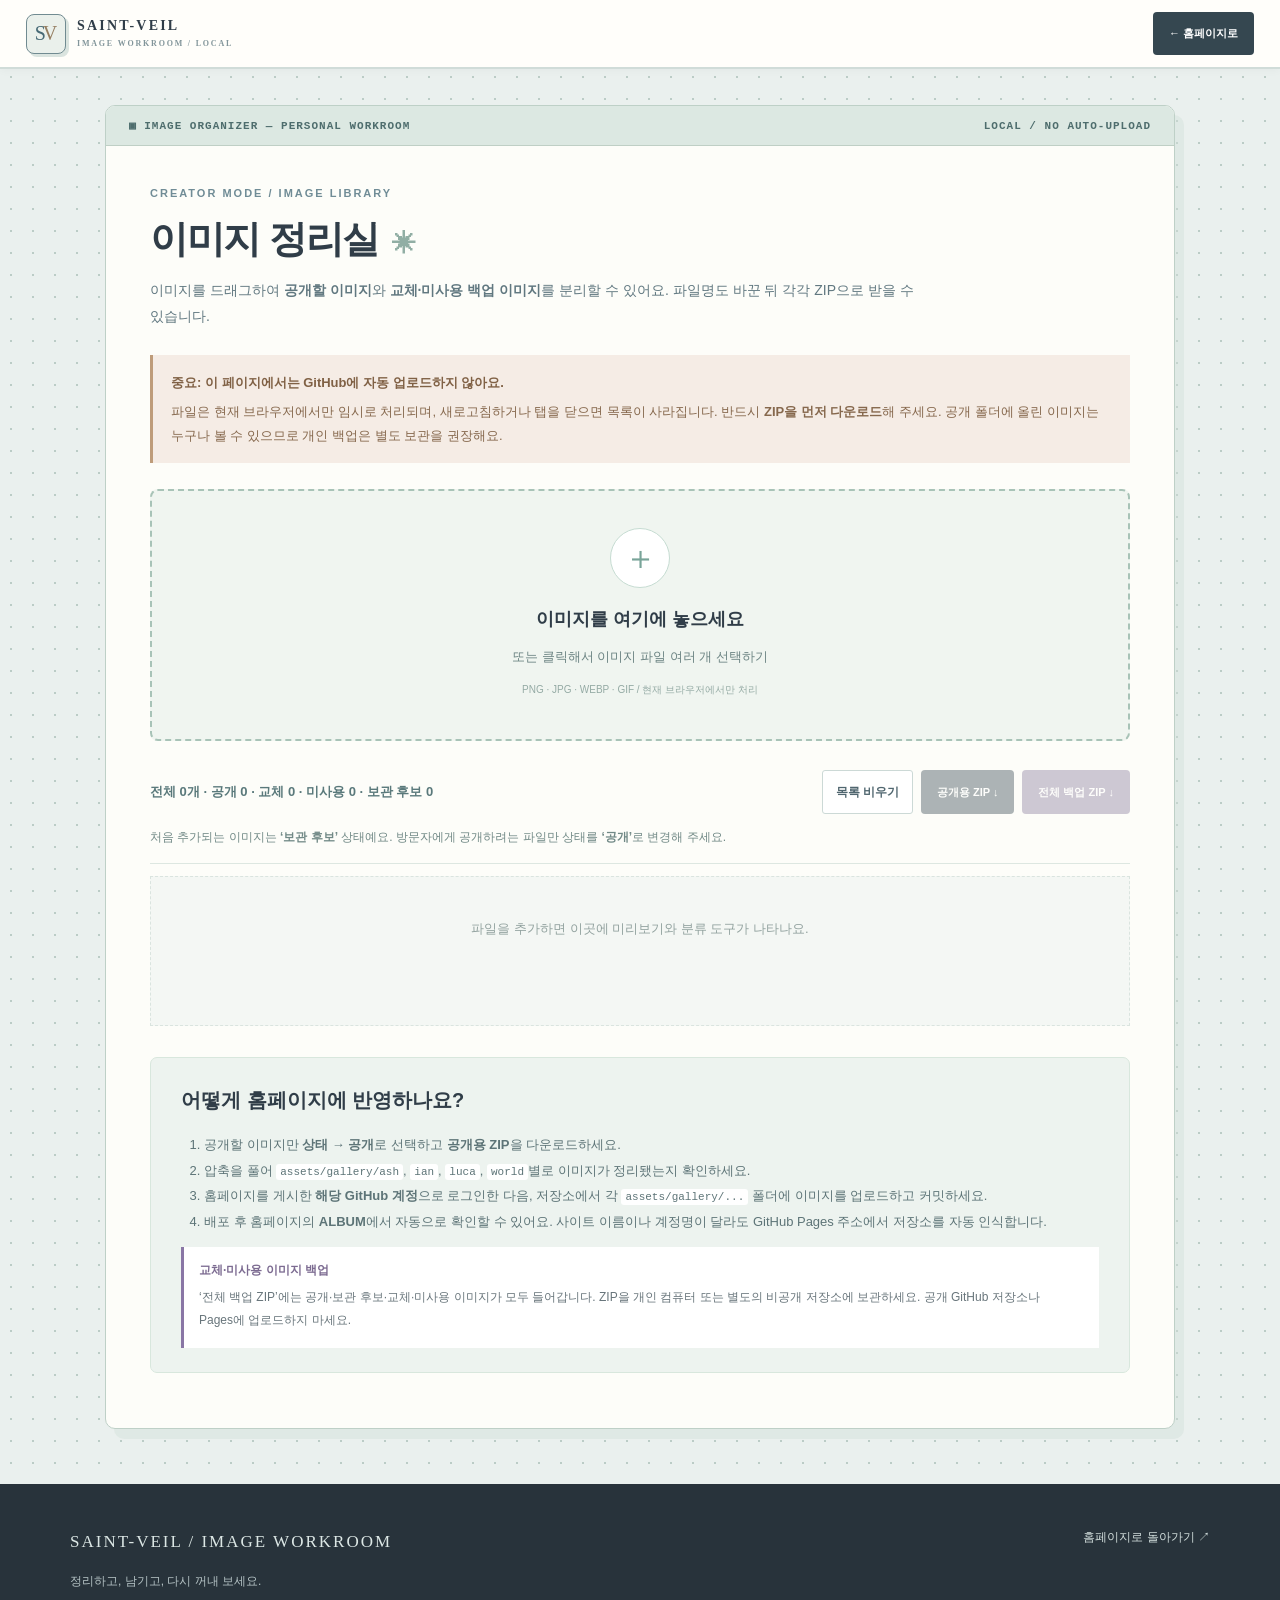
==== studio.html @ 37922ee9 "Add files via upload" ====
<!doctype html>
<html lang="ko"><head><meta charset="UTF-8"><meta name="viewport" content="width=device-width,initial-scale=1"><meta name="theme-color" content="#e9edeb"><title>이미지 정리실 | SAINT-VEIL</title><link rel="icon" href="assets/favicon.svg" type="image/svg+xml"><link rel="stylesheet" href="styles.css"><link rel="stylesheet" href="theme-v2.css"><link rel="stylesheet" href="studio.css"><script src="studio.js" defer></script></head>
<body><header class="site-header"><div class="nav-inner"><a class="brand" href="index.html#album"><span class="brand-mark">S<span>V</span></span><span class="brand-copy">SAINT-VEIL <small>IMAGE WORKROOM / LOCAL</small></span></a><a class="button button-dark studio-back" href="index.html#album">← 홈페이지로</a></div></header>
<main class="studio-shell"><div class="studio-titlebar"><span>▣ IMAGE ORGANIZER — PERSONAL WORKROOM</span><span>LOCAL / NO AUTO-UPLOAD</span></div>
<div class="studio-content"><p class="eyebrow">CREATOR MODE / IMAGE LIBRARY</p><h1>이미지 정리실<span>✳</span></h1><p class="studio-lead">이미지를 드래그하여 <b>공개할 이미지</b>와 <b>교체·미사용 백업 이미지</b>를 분리할 수 있어요. 파일명도 바꾼 뒤 각각 ZIP으로 받을 수 있습니다.</p>
<div class="studio-warning"><strong>중요: 이 페이지에서는 GitHub에 자동 업로드하지 않아요.</strong><p>파일은 현재 브라우저에서만 임시로 처리되며, 새로고침하거나 탭을 닫으면 목록이 사라집니다. 반드시 <b>ZIP을 먼저 다운로드</b>해 주세요. 공개 폴더에 올린 이미지는 누구나 볼 수 있으므로 개인 백업은 별도 보관을 권장해요.</p></div>
<div class="studio-drop" id="studio-drop" tabindex="0" role="button" aria-label="이미지 파일 추가"><span class="drop-symbol">＋</span><strong>이미지를 여기에 놓으세요</strong><p>또는 클릭해서 이미지 파일 여러 개 선택하기</p><small>PNG · JPG · WEBP · GIF / 현재 브라우저에서만 처리</small><input type="file" id="image-input" accept="image/png,image/jpeg,image/webp,image/gif" multiple hidden></div>
<div class="studio-toolbar"><div class="studio-count" id="studio-count">선택한 이미지 0개</div><div class="studio-actions"><button class="mini-btn" id="clear-images" type="button">목록 비우기</button><button class="button button-dark" id="export-public" type="button" disabled>공개용 ZIP ↓</button><button class="button button-backup" id="export-backup" type="button" disabled>전체 백업 ZIP ↓</button></div></div>
<p class="studio-hint">처음 추가되는 이미지는 <b>‘보관 후보’</b> 상태예요. 방문자에게 공개하려는 파일만 상태를 <b>‘공개’</b>로 변경해 주세요.</p>
<div class="studio-items" id="studio-items"><div class="studio-empty">파일을 추가하면 이곳에 미리보기와 분류 도구가 나타나요.</div></div>
<div class="publish-guide"><h2>어떻게 홈페이지에 반영하나요?</h2><ol><li>공개할 이미지만 <b>상태 → 공개</b>로 선택하고 <b>공개용 ZIP</b>을 다운로드하세요.</li><li>압축을 풀어 <code>assets/gallery/ash</code>, <code>ian</code>, <code>luca</code>, <code>world</code>별로 이미지가 정리됐는지 확인하세요.</li><li>홈페이지를 게시한 <b>해당 GitHub 계정</b>으로 로그인한 다음, 저장소에서 각 <code>assets/gallery/...</code> 폴더에 이미지를 업로드하고 커밋하세요.</li><li>배포 후 홈페이지의 <b>ALBUM</b>에서 자동으로 확인할 수 있어요. 사이트 이름이나 계정명이 달라도 GitHub Pages 주소에서 저장소를 자동 인식합니다.</li></ol><div class="publish-private"><b>교체·미사용 이미지 백업</b><p>‘전체 백업 ZIP’에는 공개·보관 후보·교체·미사용 이미지가 모두 들어갑니다. ZIP을 개인 컴퓨터 또는 별도의 비공개 저장소에 보관하세요. 공개 GitHub 저장소나 Pages에 업로드하지 마세요.</p></div></div>
</div></main>
<footer class="footer"><div class="page-width footer-inner"><div><span class="footer-brand">SAINT-VEIL / IMAGE WORKROOM</span><p>정리하고, 남기고, 다시 꺼내 보세요.</p></div><div class="footer-links"><a href="index.html#album">홈페이지로 돌아가기 ↗</a></div></div></footer><div id="studio-toast" role="status" aria-live="polite" class="toast"></div>
</body></html>
---- styles.css ----
@charset "UTF-8";
:root{--bg:#f5f6f3;--paper:#fff;--ink:#2f3c44;--muted:#657882;--line:#dce2df;--teal:#648e91;--gold:#947d60;--violet:#8976a5;--dark:#2b343d;--soft:#e9efec;--shadow:0 16px 44px rgba(37,53,58,.07)}
*{box-sizing:border-box}html{scroll-behavior:smooth;scroll-padding-top:96px}body{margin:0;background:var(--bg);color:var(--ink);font-family:Pretendard,"Noto Sans KR",-apple-system,BlinkMacSystemFont,"Segoe UI",sans-serif;font-size:15px;line-height:1.86;word-break:keep-all}button,input{font:inherit}button{cursor:pointer}a{color:inherit;text-decoration:none}a:hover{text-decoration:none}img{max-width:100%;height:auto}.page-width{width:min(1140px,calc(100% - 52px));margin-inline:auto}.sr-only{position:absolute!important;width:1px!important;height:1px!important;overflow:hidden;clip:rect(0,0,0,0);white-space:nowrap}.skip-link{position:absolute;top:-100px;left:16px;background:white;padding:8px;z-index:50}.skip-link:focus{top:12px}
.site-header{position:sticky;top:0;z-index:30;backdrop-filter:blur(18px);background:rgba(245,246,243,.95);border-bottom:1px solid rgba(82,109,117,.12)}.nav-inner{max-width:1210px;padding:0 26px;margin:auto;min-height:75px;display:flex;align-items:center;justify-content:space-between;gap:22px}.brand{display:flex;align-items:center;gap:11px;flex-shrink:0}.brand-mark{display:flex;align-items:center;justify-content:center;width:40px;height:40px;border:1px solid #718b91;color:#466975;font-family:Georgia,serif;font-size:20px;letter-spacing:-3px;padding-right:3px}.brand-mark span{color:var(--gold)}.brand-copy{font-family:Georgia,serif;letter-spacing:2.2px;font-size:14px;font-weight:700;line-height:1.2}.brand-copy small{display:block;color:#82959a;letter-spacing:1.8px;font-size:8px;font-family:inherit;margin-top:4px}.site-nav{display:flex;align-items:center;gap:24px}.site-nav a{font-size:12px;color:#51626b;white-space:nowrap;font-weight:600;transition:color .2s}.site-nav a:hover{color:#1e474f}.menu-toggle{display:none;border:none;background:none;padding:10px}.menu-toggle span{display:block;width:22px;height:2px;background:#3c545e;margin:4px 0}
.hero{position:relative;min-height:570px;overflow:hidden;background:#29343b;color:#fff;display:flex;align-items:flex-end}.hero-image{position:absolute;inset:0;width:100%;height:100%;object-fit:cover;object-position:center 44%;opacity:.84}.hero-shade{position:absolute;inset:0;background:linear-gradient(90deg,rgba(27,34,41,.91) 0%,rgba(27,34,41,.76) 29%,rgba(27,34,41,.17) 77%,rgba(27,34,41,.27) 100%),linear-gradient(0deg,rgba(21,28,32,.53),transparent 50%)}.hero-content{position:relative;padding-top:105px;padding-bottom:95px;z-index:1}.eyebrow{font-size:11px;font-weight:750;color:#708c96;letter-spacing:2px;margin:0 0 14px}.hero-eyebrow{color:#c2d2d1}.hero h1{font-size:clamp(35px,5.3vw,61px);line-height:1.26;letter-spacing:-2.7px;font-weight:700;margin:0}.hero h1 span{font-size:.65em;margin-left:5px;font-weight:400}.hero-en{margin:11px 0 25px;letter-spacing:4px;font-family:Georgia,serif;font-size:13px;color:#d9cbb6}.hero-deck{font-size:17px;line-height:2;color:#e9eeee;max-width:400px}.hero-actions{display:flex;gap:10px;margin-top:29px;flex-wrap:wrap}.button{display:inline-flex;align-items:center;justify-content:center;gap:18px;padding:12px 20px;border-radius:4px;font-weight:650;font-size:12px;border:1px solid transparent;transition:transform .2s,background .2s;white-space:nowrap}.button:hover{transform:translateY(-2px)}.button-light{background:#f5f6f3;color:#344951}.button-outline{background:rgba(255,255,255,.06);border-color:rgba(255,255,255,.55);color:#fff}.button-dark{background:#354750;color:#fff}.hero-index{position:absolute;right:24px;bottom:19px;z-index:1;font-size:10px;letter-spacing:2px;color:#cbd8db}
.section{padding-top:105px;padding-bottom:110px}.section-soft{background:#edf1ef}.section-heading{display:flex;justify-content:space-between;gap:30px;align-items:end;margin-bottom:35px}.section-heading h2{font-size:clamp(26px,3vw,38px);letter-spacing:-1.3px;line-height:1.35;margin:0;font-weight:700}.section-heading p{font-size:13px;color:#718088;max-width:450px;margin:0;line-height:1.85}.fact-grid{display:grid;grid-template-columns:repeat(3,1fr);gap:15px}.fact-card{background:var(--paper);border:1px solid #e2e6e2;padding:27px 25px 24px;min-height:194px;box-shadow:0 4px 18px rgba(0,0,0,.025)}.fact-no{display:block;font-size:11px;letter-spacing:1px;color:var(--teal);margin-bottom:15px;font-family:Georgia,serif}.fact-card strong{font-size:18px;display:block}.fact-card p{font-size:13px;color:var(--muted);line-height:1.85;margin:9px 0 0}.lead-panel{background:#e6ebea;border-left:3px solid #6d939a;padding:30px 34px;display:flex;gap:30px;align-items:center;justify-content:space-between;margin-top:19px}.lead-panel h3{font-size:20px;margin:0 0 7px}.lead-panel p{margin:0;color:#63737a;max-width:630px;font-size:13px}.lead-panel .button{flex-shrink:0}
.guide-tools{display:flex;gap:8px;align-items:center;margin-bottom:17px}.guide-search{position:relative;flex:1}.guide-search span{position:absolute;left:15px;top:50%;transform:translateY(-54%);font-size:24px;color:#8aa0a4}.guide-search input{width:100%;background:white;border:1px solid #d2dbd8;padding:12px 15px 12px 41px;border-radius:3px;outline:none;font-size:13px;color:var(--ink)}.guide-search input:focus{border-color:#6e9999;box-shadow:0 0 0 3px #7ca5a526}.mini-btn{border:1px solid #ccd9d6;background:white;border-radius:3px;color:#50666f;padding:10px 13px;font-size:12px;font-weight:650;white-space:nowrap}.mini-btn:hover{background:#e9efec}.fold{background:white;border:1px solid #dde5e1;margin:10px 0;box-shadow:0 3px 10px #243a3b05;transition:border-color .2s}.fold[open]{border-color:#b7cfc9}.fold summary{list-style:none;cursor:pointer;display:flex;align-items:center;justify-content:space-between;padding:18px 23px;gap:16px;user-select:none}.fold summary::-webkit-details-marker,.character-more summary::-webkit-details-marker{display:none}.fold summary:hover{background:#f8faf8}.fold-title small{display:block;font-size:10px;letter-spacing:1.2px;color:var(--teal);font-weight:700;margin-bottom:3px}.fold-title strong{display:block;font-size:16px;font-weight:650;line-height:1.5}.fold-caret{width:13px;height:13px;border-right:1.5px solid #6e9294;border-bottom:1.5px solid #6e9294;transform:rotate(45deg) translateY(-3px);flex-shrink:0;margin-right:8px;transition:transform .2s}.fold[open] .fold-caret{transform:rotate(225deg) translateY(-3px)}.fold-content{padding:0 24px 23px;color:#53646b;font-size:13px;line-height:2;border-top:1px solid #edf0ed;padding-top:17px;overflow-wrap:anywhere}.fold-content b{color:#364e56}.fold-content div{max-width:100%}.fold-content [style*="background:#E9EEEE"]{border-radius:2px}.empty-state{text-align:center;padding:30px 10px;color:#677880;font-size:13px}
.character-list{display:grid;gap:20px}.character-card{--accent:var(--gold);display:grid;grid-template-columns:240px 1fr;background:white;border:1px solid #e1e4df;overflow:hidden;min-height:255px;box-shadow:var(--shadow)}.character-ian{--accent:var(--teal)}.character-luca{--accent:var(--violet)}.character-visual{position:relative;background:#d6d9d8;overflow:hidden}.character-visual:after{content:"";position:absolute;inset:0;box-shadow:inset 0 0 0 4px #ffffff15;pointer-events:none}.character-visual img{width:100%;height:100%;object-fit:cover;display:block}.character-copy{padding:25px 33px 25px;min-width:0;border-left:3px solid var(--accent)}.character-copy .eyebrow{color:var(--accent);margin-bottom:4px}.character-copy h3{font-size:27px;letter-spacing:-.7px;margin:0}.character-copy .meta{font-size:12px;color:#82908f;margin:1px 0 14px}.character-copy p{font-size:13px;color:#596b72;margin:0 0 12px}.character-more{font-size:12px;margin:7px 0 10px;color:#57676d}.character-more summary{color:var(--accent);font-weight:700;cursor:pointer;list-style:none}.character-more summary::after{content:'  +';font-weight:400}.character-more[open] summary::after{content:'  −'}.character-more p{font-size:12px;margin-top:11px}.character-more .character-trait{color:var(--accent);font-weight:700}.text-link{font-size:12px;color:var(--accent);font-weight:700}.character-disclaimer{font-size:12px;color:#7b8686;padding:13px 17px;background:#e8e9e6;margin-top:23px;border-left:3px solid var(--gold)}
.intro-grid{display:grid;grid-template-columns:repeat(3,minmax(0,1fr));gap:16px}.intro-card{--accent:var(--gold);background:#fff;border-top:4px solid var(--accent);padding:24px 24px 22px;display:flex;flex-direction:column;box-shadow:0 6px 26px #253a3c08}.intro-ian{--accent:var(--teal)}.intro-luca{--accent:var(--violet)}.intro-no{font-family:Georgia,serif;font-size:11px;color:var(--accent);letter-spacing:1.8px}.intro-card h3{font-size:20px;margin:11px 0 1px;letter-spacing:-.6px}.intro-who{color:var(--accent)!important;font-weight:700;margin:0!important}.intro-card .intro-time{font-size:11px;color:#93a0a2;margin:5px 0 14px}.intro-card p{font-size:13px;color:#5b6c72}.intro-example{margin-top:auto;border-top:1px solid #e3eae6;padding-top:13px}.intro-example span{font-size:10px;color:#849396}.intro-example p{font-size:12px;color:#526670;margin:3px 0 0}.intro-card .mini-btn{margin-top:12px;align-self:flex-end;border-color:#e1e5e0}.play-grid{display:grid;grid-template-columns:repeat(3,1fr);gap:16px}.play-panel{padding:29px;background:#fff;border:1px solid #e5e8e3}.play-symbol{font-size:26px;color:#86a0a1}.play-panel h3{font-size:19px;margin:8px 0}.play-panel p{font-size:13px;color:#687981;margin:0}.event-drawer{margin-top:21px;background:#35434b;color:#f3f7f5;display:grid;grid-template-columns:1fr 1fr;gap:30px;padding:29px 33px;align-items:center}.event-drawer .eyebrow{color:#c1d2d4}.event-drawer h3{margin:0 0 8px;font-size:20px}.event-drawer p{font-size:12px;color:#c4d0d1;margin:0}.event-display{border-left:1px solid #7d92967a;padding-left:28px}.event-display #random-event{font-size:16px;color:#fff;min-height:59px}.event-display .button{background:#e4efeb;color:#354b54;margin-top:15px}
.profile-layout{display:grid;grid-template-columns:minmax(0,1fr) minmax(0,1fr);gap:18px;align-items:stretch}.profile-advice{background:#fff;padding:30px 32px}.profile-advice h3{margin:0 0 16px;font-size:21px}.profile-advice p{font-size:13px;color:#5f7178;line-height:2}.profile-advice .profile-muted{margin-top:20px;font-size:12px;color:#879a9d}.template-card{background:#33424a;min-width:0;color:#edf4f1;padding:18px 20px 20px}.template-heading{display:flex;align-items:center;justify-content:space-between;gap:12px;font-size:13px}.template-heading button{background:#e3ece8;color:#354c51}.template-card pre{white-space:pre-wrap;word-break:keep-all;max-height:330px;overflow:auto;font-size:11px;line-height:1.85;margin:19px 0 0;color:#d7e3e1;font-family:inherit;padding-right:8px}.creator-folds{display:grid;gap:5px}.creator-end{font-size:13px;color:#677982;padding:16px 18px;background:#e6eeeb;margin-top:18px}
.footer{background:#28333b;color:#dce7e5;padding:42px 0 22px}.footer-inner{display:grid;grid-template-columns:1fr auto;gap:15px}.footer-brand{letter-spacing:2px;font-family:Georgia,serif;font-size:17px}.footer p{font-size:12px;color:#b4c2c4}.footer-links{display:flex;gap:21px;align-items:start;font-size:12px;color:#d2dedc}.footer-small{grid-column:1/-1;border-top:1px solid #52606a;padding-top:20px;font-size:10px;letter-spacing:1.2px;color:#a4b2b6}.toast{position:fixed;bottom:26px;left:50%;transform:translate(-50%,22px);background:#27383e;color:#fff;padding:11px 18px;font-size:12px;border-radius:4px;opacity:0;pointer-events:none;transition:opacity .18s,transform .18s;z-index:80}.toast.visible{opacity:1;transform:translate(-50%,0)}
@media(max-width:900px){.site-nav{gap:12px}.site-nav a{font-size:11px}.character-card{grid-template-columns:215px 1fr}.hero{min-height:520px}.section-heading{display:block}.section-heading p{margin-top:13px}.lead-panel{display:block}.lead-panel .button{margin-top:18px}.intro-grid{gap:11px}.intro-card{padding:21px 19px}}
@media(max-width:720px){html{scroll-padding-top:75px}.page-width{width:min(100% - 32px,1140px)}.nav-inner{padding:0 16px;min-height:64px}.menu-toggle{display:block}.site-nav{display:none;position:absolute;top:64px;left:0;right:0;background:#f8faf8;border-top:1px solid var(--line);padding:12px 16px 18px;box-shadow:0 16px 20px #1a2c2c16;flex-direction:column;align-items:stretch;gap:0}.site-nav.is-open{display:flex}.site-nav a{font-size:13px;padding:11px 8px;border-bottom:1px solid #e6eae7}.hero{min-height:550px;align-items:flex-end}.hero-image{object-position:62% center}.hero-shade{background:linear-gradient(0deg,rgba(29,36,42,.94),rgba(28,36,42,.38) 75%,rgba(28,36,42,.12)),linear-gradient(90deg,rgba(24,32,37,.55),transparent)}.hero-content{padding:130px 0 65px}.hero h1{font-size:39px}.hero-deck{font-size:15px}.hero-index{display:none}.section{padding-top:67px;padding-bottom:73px}.section-heading{margin-bottom:25px}.section-heading h2{font-size:28px}.fact-grid,.play-grid,.intro-grid{grid-template-columns:1fr}.fact-card{min-height:auto;padding:20px 22px}.lead-panel{padding:25px 24px}.guide-tools{flex-wrap:wrap}.guide-search{min-width:100%;flex:auto}.guide-tools .mini-btn{flex:1}.fold summary{padding:16px}.fold-content{padding:15px 17px 20px}.fold-title strong{font-size:15px}.character-card{grid-template-columns:1fr}.character-visual{height:280px}.character-visual img{object-position:center 30%}.character-copy{padding:22px 21px}.intro-card{padding:23px}.event-drawer{grid-template-columns:1fr;padding:24px;gap:19px}.event-display{border-left:none;border-top:1px solid #7d92967a;padding:15px 0 0}.profile-layout{grid-template-columns:1fr}.profile-advice{padding:24px}.footer-inner{grid-template-columns:1fr}.footer-links{flex-wrap:wrap}.footer-small{grid-column:1}}
@media(prefers-reduced-motion:reduce){html{scroll-behavior:auto}*,*:before,*:after{transition:none!important;animation:none!important}}
---- theme-v2.css ----
/* SAINT-VEIL / MINI HOME + STORY GAME THEME */
:root{--bg:#e9edeb;--paper:#fffefa;--ink:#303d48;--muted:#667981;--line:#d7dfdc;--soft:#edf2f0;--dark:#26333c;--shadow:0 8px 0 rgba(40,56,61,.025),0 13px 32px rgba(35,55,64,.045)}
body{background-color:#eaf0ee;background-image:radial-gradient(#bbccc6 0.75px,transparent .75px);background-size:22px 22px}
.site-header{background:#fffefa;backdrop-filter:none;border-bottom:2px solid #d0dcd8;box-shadow:0 2px 8px #172b2c08}.nav-inner{max-width:1440px;min-height:67px}.brand-mark{border-radius:8px;background:#eaf0eb;box-shadow:3px 3px 0 #dae4df}.site-nav a{font-size:10px;letter-spacing:.5px;font-weight:800;border-radius:6px;padding:8px 3px}.site-nav a:hover{color:#426c71;background:#eef3f0}
.hero-v2{min-height:510px;align-items:center;background:#293e48;border-bottom:6px solid #c4d4cf;isolation:isolate}.hero-v2:before{content:"";position:absolute;inset:0;background-image:radial-gradient(circle at 60% 44%,rgba(177,207,189,.075) 0 30%,transparent 31%),repeating-linear-gradient(0deg,transparent 0 32px,rgba(231,242,235,.035) 32px 33px),repeating-linear-gradient(90deg,transparent 0 32px,rgba(231,242,235,.03) 32px 33px);z-index:-1}.hero-v2:after{content:"";position:absolute;width:350px;height:350px;border:1px solid #ffffff20;border-radius:50%;left:57%;top:12%;box-shadow:0 0 0 65px #ffffff03,0 0 0 125px #ffffff03;z-index:-1;pointer-events:none}.hero-v2 .hero-content{max-width:1240px;width:min(1240px,calc(100% - 64px));padding-top:72px;padding-bottom:78px;display:grid;grid-template-columns:minmax(0,1fr) 365px;gap:60px;align-items:center}.hero-v2 .hero-eyebrow{font-size:11px;letter-spacing:2.1px;color:#b6d3ca}.hero-mini-line{font-family:monospace;display:flex;align-items:center;gap:10px;color:#bbd2cb;font-size:10px;letter-spacing:.8px;margin:21px 0}.pulse-dot{width:8px;height:8px;border-radius:50%;background:#a6bfa4;box-shadow:0 0 0 4px #a6bfa422}.hero-serial{color:#99abad;margin-left:10px}.hero-v2 h1{font-size:clamp(37px,4.2vw,56px);white-space:normal;letter-spacing:-2.2px}.hero-v2 h1 span{white-space:nowrap}.hero-en{font-size:13px;letter-spacing:3.3px;margin-top:13px;margin-bottom:34px}.hero-v2 .hero-deck{color:#dfebe7;line-height:2.05}.hero-v2 .button{border-radius:7px;box-shadow:3px 3px 0 #00000017}.hero-v2 .button-light{background:#f4f2e9}.hero-v2 .button-outline{background:#ffffff0d;border:1px solid #bed0c67c}
.hero-bottom{position:absolute;left:30px;right:30px;bottom:18px;display:flex;justify-content:space-between;font-size:9px;letter-spacing:1.8px;color:#c4d7d06e;pointer-events:none}.hero-particles span{position:absolute;color:#d9e6dd55;font-size:20px}.hero-particles span:nth-child(1){top:21%;left:12%}.hero-particles span:nth-child(2){bottom:25%;left:40%}.hero-particles span:nth-child(3){top:12%;right:10%}.hero-particles span:nth-child(4){bottom:26%;right:39%}.hero-particles span:nth-child(5){top:51%;left:47%}
.selection-terminal{background:rgba(247,250,246,.09);border:1px solid #cadcd544;box-shadow:8px 9px 0 #14222b20;border-radius:10px;padding:15px;backdrop-filter:blur(2px)}.terminal-head,.terminal-foot{display:flex;align-items:center;justify-content:space-between;color:#d4e5e0;font-size:10px;font-weight:750;letter-spacing:1.9px;padding:1px 4px 13px}.terminal-lights{display:flex;gap:6px}.terminal-lights i{width:8px;height:8px;border-radius:50%;background:#cfbd9c}.terminal-lights i:nth-child(2){background:#99b3b0}.terminal-lights i:nth-child(3){background:#b5a7cf}.terminal-entry{display:flex;align-items:center;gap:15px;padding:15px 14px;background:#f7f8f5;border:1px solid #ffffff21;margin-bottom:7px;color:#34454d;border-radius:5px;transition:transform .2s,background .2s}.terminal-entry:hover{transform:translateX(-4px);background:#fff}.terminal-id{display:flex;align-items:center;justify-content:center;border-radius:4px;width:40px;height:40px;background:#f1ece2;color:#947d60;font-weight:750;font-family:Georgia,serif;font-size:17px}.terminal-ian .terminal-id{background:#e5efed;color:#648e91}.terminal-luca .terminal-id{background:#ede7f2;color:#8976a5}.terminal-name{flex:1;display:flex;flex-direction:column}.terminal-name strong{font-size:14px;letter-spacing:.1px}.terminal-name small{font-size:9px;letter-spacing:.7px;color:#889799}.terminal-arrow{font-size:20px;color:#9ba7a3}.terminal-foot{padding:12px 4px 2px;font-size:9px;color:#d5e1dc98}.terminal-foot span{font-size:17px}
.content-shell{display:grid;grid-template-columns:226px minmax(0,1fr);gap:22px;width:min(1400px,calc(100% - 50px));margin:32px auto 42px;align-items:start}.content-main{min-width:0;background:#fbfcf9;border:1px solid #cfd9d4;border-radius:10px;box-shadow:0 8px 0 #cbd7d242,0 22px 45px #263b3b0c;overflow:hidden}.content-main .page-width{width:100%;max-width:none}.content-main .section{padding:58px clamp(22px,5vw,65px) 65px}.content-main .section-soft{background:#f2f5f1;border-top:1px solid #e1e9e3;border-bottom:1px solid #e1e9e3}.content-main .eyebrow{letter-spacing:1.4px}.content-main .section-heading h2{font-size:clamp(24px,2.8vw,34px)}.content-main .fact-grid{gap:12px}.content-main .fact-card{min-height:155px;padding:22px 17px;border-radius:8px}.content-main .lead-panel{border-radius:7px}.content-main .fold{border-radius:6px}.content-main .character-card{border-radius:8px;min-height:230px;grid-template-columns:210px 1fr}.content-main .character-visual img{object-position:center 33%}.content-main .intro-card{border-radius:7px}.content-main .play-panel{border-radius:7px}.content-main .event-drawer{border-radius:7px}.content-main .template-card{border-radius:6px}
.mini-sidebar{position:sticky;top:86px;display:flex;flex-direction:column;gap:17px}.side-window{border:1px solid #bfcfc7;background:#fffefa;border-radius:9px;overflow:hidden;box-shadow:4px 5px 0 #c6d8cf70}.side-titlebar{font-family:monospace;display:flex;justify-content:space-between;align-items:center;background:#dce9e3;border-bottom:1px solid #b9cdc1;padding:10px 13px;color:#4b6970;font-size:10px;letter-spacing:.8px;font-weight:750}.side-profile-inner{text-align:center;padding:18px 14px 16px}.side-avatar{display:flex;align-items:center;flex-direction:column;margin:0 auto 8px;position:relative}.avatar-symbol{width:86px;height:86px;border-radius:11px;background:linear-gradient(145deg,#445f69,#273945);border:4px solid #e8f0eb;outline:1px solid #b9cbc1;display:flex;align-items:center;justify-content:center;color:#d3e5de;font:34px Georgia,serif;letter-spacing:-4px;padding-right:6px}.avatar-symbol span{color:#d5b890}.avatar-online{margin-top:-9px;background:#d8e8d7;color:#476856;border:1px solid #b7d0b4;padding:1px 11px;border-radius:20px;font:9px monospace;position:relative}.side-profile-inner>strong{display:block;font-family:Georgia,serif;font-size:15px;letter-spacing:1.3px;margin-top:11px}.side-profile-inner>p{font-size:11px;color:#8a9794;margin:3px 0 14px}.side-stats{display:flex;gap:10px;justify-content:center;font-size:10px;color:#93a2a0;border-top:1px dashed #ccdbd4;padding-top:10px;font-family:monospace}.side-stats b{color:#b88d75;margin-left:4px}.side-status{text-align:left;background:#f0f4f0;border:1px solid #e4ebe5;border-radius:6px;padding:10px 11px;margin-top:15px}.side-status small{display:block;color:#a0aaa5;font-size:9px;letter-spacing:.9px}.side-status>span{display:block;color:#506b70;font:12px Georgia,serif;margin-top:4px}.sound-bars{display:flex;align-items:end;height:16px;gap:3px;margin-top:8px}.sound-bars i{width:3px;background:#91b8ae;border-radius:3px;height:5px}.sound-bars i:nth-child(2),.sound-bars i:nth-child(6){height:11px}.sound-bars i:nth-child(3){height:15px}.sound-bars i:nth-child(4){height:8px}.side-menu nav{display:flex;flex-direction:column;padding:8px}.side-menu nav a{font-size:11px;font-weight:700;letter-spacing:.25px;padding:11px 9px;border-bottom:1px solid #ebf0ea;color:#557078;border-radius:5px}.side-menu nav a:hover{background:#eef4ef;color:#354f53}.side-menu nav a span{display:inline-flex;width:27px;font-size:17px;color:#93aaa3}.side-memo{position:relative;background:#fbf2d5;color:#746a52;padding:24px 16px 18px;border:1px solid #e8dcba;border-radius:3px;transform:rotate(-2deg);box-shadow:4px 5px 0 #cdcbb733}.side-memo small{display:block;font:10px monospace;color:#b09764;letter-spacing:1px}.side-memo p{font-size:12px;line-height:1.9;margin:13px 0 18px}.side-memo>span:last-child{font-size:9px;color:#aa9977}.memo-pin{position:absolute;right:18px;top:9px;color:#bda887}
/* Album */
.album-controls{display:flex;justify-content:space-between;align-items:center;gap:12px;flex-wrap:wrap;margin:18px 0 10px}.album-filters{display:flex;flex-wrap:wrap;gap:6px}.album-chip{background:#fff;border:1px solid #d9e2dc;border-radius:6px;padding:9px 14px;color:#6c8282;font:bold 11px monospace;letter-spacing:.7px}.album-chip:hover,.album-chip.active{background:#3c535b;color:#f7f9f3;border-color:#3c535b}.album-upload-link{font-size:12px;font-weight:750;color:#507780;text-decoration:underline;text-underline-offset:3px}.album-counter{color:#8c9b97;font-size:11px;margin:7px 0 14px;min-height:19px}.album-grid{display:grid;grid-template-columns:repeat(3,minmax(0,1fr));gap:13px}.album-card{display:block;text-align:left;border:1px solid #d9e3dc;border-radius:7px;background:#fff;padding:8px;color:#3d4b51;min-width:0;box-shadow:0 5px 8px #263d3b08}.album-card:hover{border-color:#89a8a3;transform:translateY(-2px)}.album-frame{display:block;aspect-ratio:5/4;background:#ebefed;border-radius:4px;overflow:hidden}.album-frame img{width:100%;height:100%;object-fit:contain;display:block}.album-info{display:block;padding:7px 4px 2px;overflow:hidden}.album-info strong{display:block;text-overflow:ellipsis;overflow:hidden;white-space:nowrap;font-size:12px}.album-info small{font-size:10px;color:#94a4a2}.album-empty{padding:29px;text-align:center;background:#fff;border:1px dashed #c5d6cd;border-radius:7px}.album-empty span{font-size:28px;color:#a7bcb7;display:block}.album-empty strong{display:block;font-size:15px}.album-empty p{max-width:490px;margin:7px auto 0;font-size:12px;color:#7e8e8c}.album-guide{margin-top:17px;background:#e4ece7;padding:14px 18px;border-left:3px solid #84a5a2;border-radius:3px}.album-guide span{font:bold 10px monospace;letter-spacing:1.1px;color:#6a9091}.album-guide p{font-size:12px;margin:5px 0 0;color:#5f7474}.album-guide b{color:#435e61}.lightbox:not([hidden]){position:fixed;inset:0;z-index:200;background:#11191feb;display:flex;align-items:center;justify-content:center;flex-direction:column;padding:52px 18px 24px}.lightbox img{max-width:min(96vw,1400px);max-height:calc(100vh - 150px);object-fit:contain;border:1px solid #ffffff44}.lightbox p{color:#dfe6e4;font-size:12px;text-align:center}.lightbox-close{position:absolute;top:14px;right:24px;background:#ffffff1c;color:#fff;border:1px solid #ffffff55;padding:8px 12px;border-radius:5px;font-size:16px}
@media(max-width:1120px){.content-shell{grid-template-columns:205px minmax(0,1fr);gap:15px;width:calc(100% - 32px)}.content-main .character-card{grid-template-columns:180px 1fr}.content-main .section{padding-inline:30px}.hero-v2 .hero-content{gap:25px}}
@media(max-width:900px){.hero-v2 .hero-content{grid-template-columns:minmax(0,1fr) 310px}.terminal-entry{padding:11px}.content-shell{grid-template-columns:1fr;max-width:750px}.mini-sidebar{position:static;display:grid;grid-template-columns:1fr 1fr;gap:11px}.side-memo{display:none}.side-menu nav{display:grid;grid-template-columns:1fr 1fr}.content-main .section{padding-inline:30px}}
@media(max-width:720px){.nav-inner{min-height:63px}.site-nav{background:#fffefa;top:63px}.hero-v2{min-height:auto}.hero-v2:after{width:180px;height:180px;left:auto;right:-30px;top:10%}.hero-v2 .hero-content{width:calc(100% - 38px);display:block;padding:66px 0 58px}.hero-v2 h1{font-size:clamp(31px,8vw,42px);line-height:1.33}.hero-v2 h1 span{font-size:.58em}.hero-v2 .hero-en{font-size:10px;letter-spacing:2.5px;margin-bottom:24px}.hero-v2 .hero-deck{font-size:14px}.selection-terminal{margin-top:37px;padding:12px}.terminal-entry{padding:10px 12px}.terminal-id{width:34px;height:34px}.hero-bottom{display:none}.content-shell{width:calc(100% - 22px);margin-top:14px;gap:14px}.mini-sidebar{grid-template-columns:1fr 1fr}.side-profile-inner{padding:12px}.avatar-symbol{width:56px;height:56px;font-size:25px}.side-profile-inner>strong{font-size:11px}.side-profile-inner>p,.side-status{display:none}.side-menu nav{padding:4px;grid-template-columns:1fr 1fr}.side-menu nav a{font-size:10px;padding:8px 5px}.side-menu nav a span{width:15px;font-size:12px}.side-stats{font-size:8px;gap:5px}.side-titlebar{font-size:9px;padding:8px}.content-main .section{padding:46px 19px 51px}.content-main .character-card{grid-template-columns:1fr}.album-grid{grid-template-columns:repeat(2,minmax(0,1fr));gap:8px}.album-chip{padding:8px 10px;font-size:10px}.album-upload-link{font-size:11px}.hero-v2 .hero-actions{margin-top:22px}}
@media(max-width:410px){.mini-sidebar{grid-template-columns:1fr}.side-menu nav{grid-template-columns:repeat(4,1fr)}.side-menu nav a{font-size:9px;text-align:center}.side-menu nav a span{display:block;width:auto}.side-profile-inner{display:flex;align-items:center;gap:12px;text-align:left}.side-profile-inner>p{display:block;margin:0}.side-profile-inner>strong{margin:0}.side-avatar{margin:0}.side-stats{margin-left:auto;border:none;padding:0}.side-titlebar{padding:7px}.hero-v2 .hero-actions .button{padding:10px 12px;font-size:11px}}
---- studio.css ----
.studio-back{font-size:11px;padding:10px 15px}.studio-shell{width:min(1070px,calc(100% - 32px));margin:36px auto 55px;background:#fdfdf9;border:1px solid #bed0c7;border-radius:10px;box-shadow:9px 10px 0 #d0dfd76e;overflow:hidden}.studio-titlebar{padding:13px 23px;background:#dce8e2;border-bottom:1px solid #bfcfc5;display:flex;align-items:center;justify-content:space-between;color:#4e6d6d;font:bold 11px monospace;letter-spacing:1px}.studio-content{padding:37px 44px 55px}.studio-content h1{font-size:38px;line-height:1.2;margin:4px 0 12px;letter-spacing:-1.4px}.studio-content h1 span{font-size:24px;color:#91aea4;margin-left:13px}.studio-lead{font-size:14px;max-width:790px;color:#617880}.studio-warning{background:#f5ece5;border-left:3px solid #be9c7a;color:#86684d;padding:16px 18px;margin:26px 0;font-size:13px}.studio-warning strong{color:#806145}.studio-warning p{margin:5px 0 0;line-height:1.8}.studio-drop{border:2px dashed #a8c3b7;background:#f0f5f0;padding:37px 18px;text-align:center;border-radius:8px;cursor:pointer;transition:background .2s,border-color .2s}.studio-drop:hover,.studio-drop.is-dragging,.studio-drop:focus-visible{border-color:#67968d;background:#e1efeb;outline:none}.studio-drop .drop-symbol{display:flex;align-items:center;justify-content:center;width:60px;height:60px;background:#fff;border:1px solid #c6dcd2;border-radius:50%;color:#79a499;font-size:33px;margin:0 auto 15px}.studio-drop strong{display:block;font-size:18px}.studio-drop p{font-size:13px;color:#6c8483;margin:8px 0 5px}.studio-drop small{font-size:10px;color:#94aaa4}.studio-toolbar{display:flex;align-items:center;justify-content:space-between;gap:16px;flex-wrap:wrap;margin:29px 0 9px}.studio-count{color:#5a797b;font-size:13px;font-weight:800}.studio-actions{display:flex;flex-wrap:wrap;gap:8px}.studio-actions .button{font-size:11px;padding:10px 15px}.studio-actions button:disabled{opacity:.4;cursor:not-allowed}.button-backup{background:#887a9b;color:white}.studio-hint{font-size:12px;color:#718986;padding-bottom:15px;border-bottom:1px solid #dde7e1}.studio-items{display:grid;grid-template-columns:repeat(2,minmax(0,1fr));gap:13px;min-height:150px}.studio-empty{grid-column:1/-1;background:#f4f7f4;border:1px dashed #dae4df;text-align:center;padding:40px 15px;font-size:13px;color:#92a29f}.studio-item{display:grid;grid-template-columns:110px minmax(0,1fr);gap:15px;padding:13px;border:1px solid #dce6df;background:white;border-radius:7px}.studio-preview{height:135px;background:#f1f3f1;overflow:hidden;border:1px solid #e6ece7;border-radius:5px;display:flex;align-items:center;justify-content:center}.studio-preview img{max-width:100%;max-height:100%;object-fit:contain}.studio-fields{display:flex;flex-direction:column;gap:8px;min-width:0}.studio-fields label{display:block;font-size:10px;letter-spacing:.3px;color:#71908d;font-weight:750}.studio-fields input,.studio-fields select{width:100%;min-width:0;padding:7px 9px;border:1px solid #d3dfd9;border-radius:4px;background:#fafdfa;color:#3a5057;font-size:12px;margin-top:3px}.studio-fields input:focus,.studio-fields select:focus{outline:1px solid #89aea6}.studio-fieldrow{display:grid;grid-template-columns:1fr 1fr;gap:8px}.studio-fieldnote{font-size:10px;color:#96a5a2;line-height:1.4}.studio-remove{margin-top:auto;background:transparent;border:none;font-size:10px;color:#b07a75;text-align:right;text-decoration:underline;padding:2px}.publish-guide{background:#edf3ef;border:1px solid #d8e7dd;padding:24px 30px;border-radius:7px;margin-top:31px}.publish-guide h2{font-size:20px;margin:0 0 10px}.publish-guide ol{font-size:13px;line-height:1.95;color:#5d7477;padding-left:23px}.publish-guide code{font-size:11px;background:#fff;padding:2px 4px;border-radius:3px;word-break:break-all}.publish-private{background:white;border-left:3px solid #8976a5;padding:12px 15px;font-size:12px;color:#68757b}.publish-private b{color:#7c6b91}.publish-private p{margin:5px 0}.studio-zip-status{color:#728986;font-size:11px}
@media(max-width:760px){.studio-content{padding:28px 17px 37px}.studio-titlebar{padding:10px;font-size:8px;letter-spacing:.5px}.studio-content h1{font-size:30px}.studio-items{grid-template-columns:1fr}.studio-item{grid-template-columns:100px minmax(0,1fr)}.studio-preview{height:125px}.publish-guide{padding:18px}.studio-shell{width:calc(100% - 18px);margin-top:17px}.studio-toolbar{align-items:flex-start}}
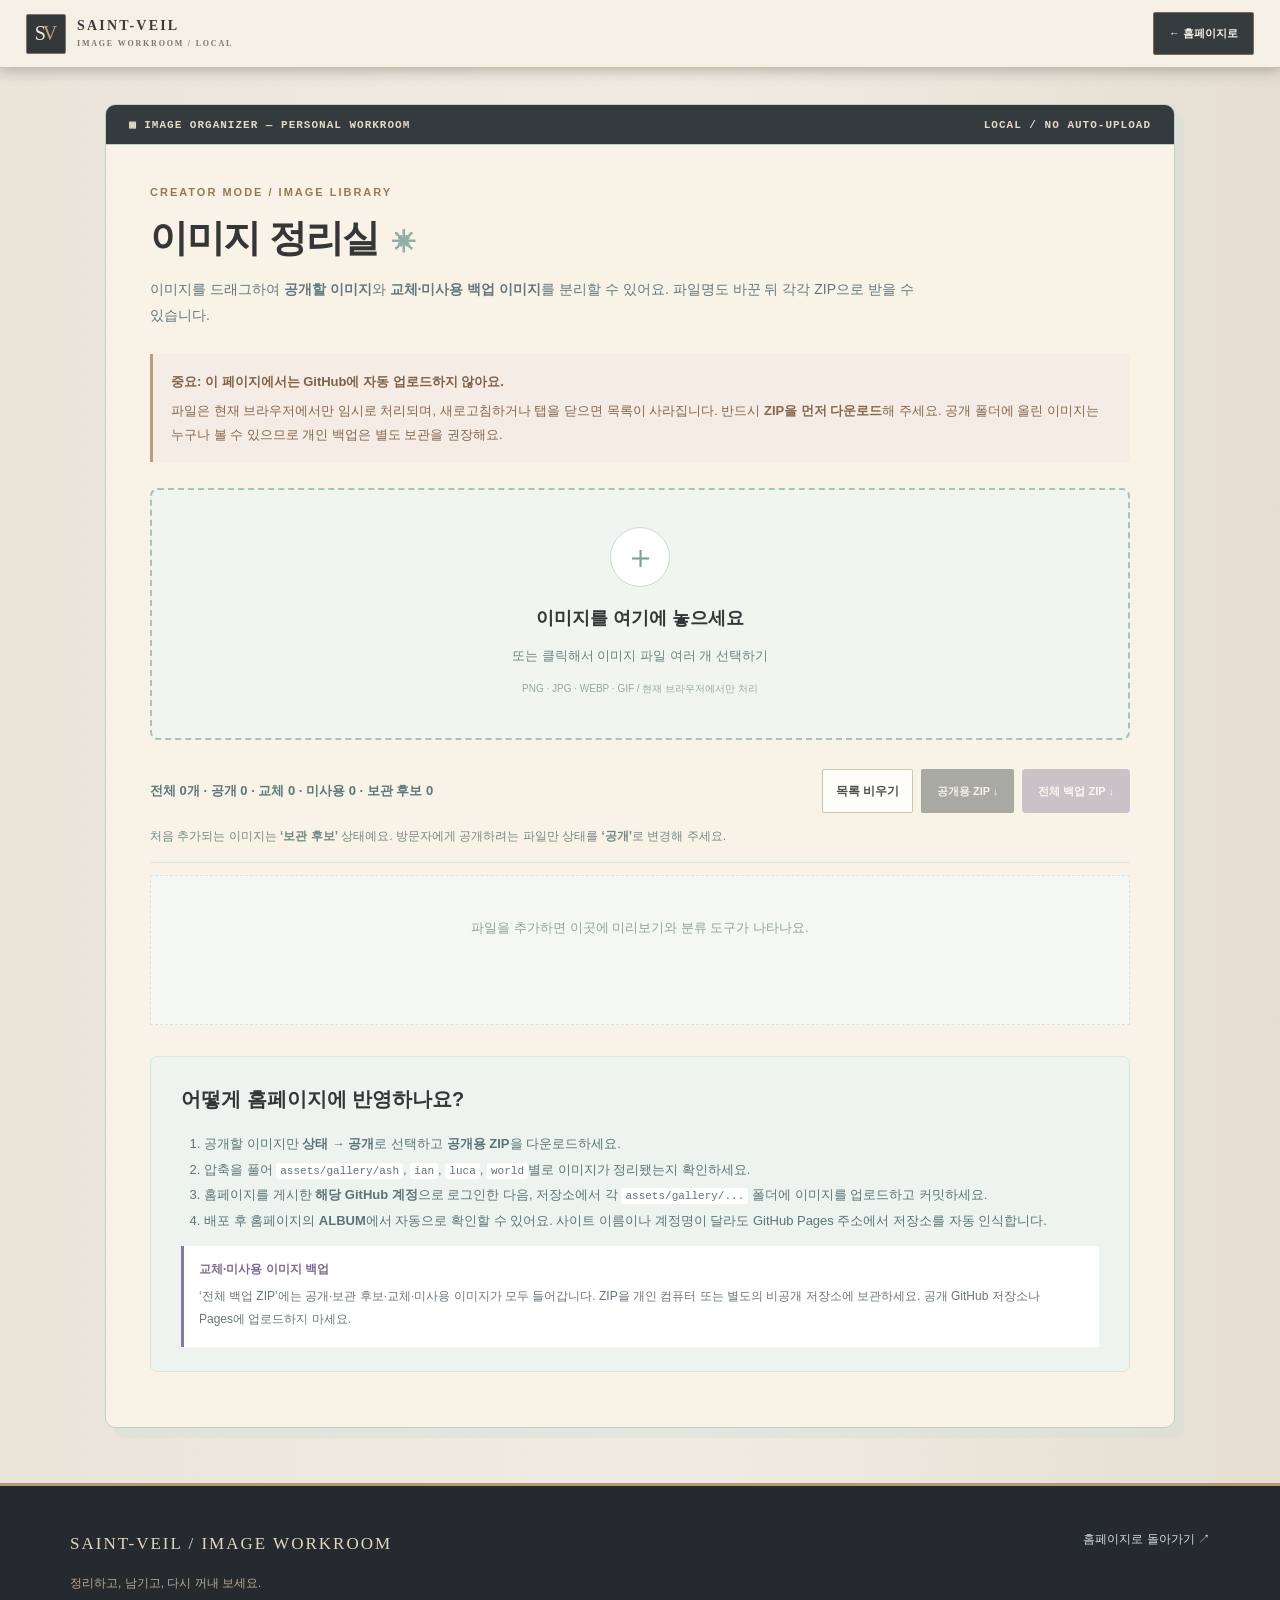
==== commit bd79df59: "Add files via upload" ====
--- a/studio.html
+++ b/studio.html
@@ -1,5 +1,5 @@
 <!doctype html>
-<html lang="ko"><head><meta charset="UTF-8"><meta name="viewport" content="width=device-width,initial-scale=1"><meta name="theme-color" content="#e9edeb"><title>이미지 정리실 | SAINT-VEIL</title><link rel="icon" href="assets/favicon.svg" type="image/svg+xml"><link rel="stylesheet" href="styles.css"><link rel="stylesheet" href="theme-v2.css"><link rel="stylesheet" href="studio.css"><script src="studio.js" defer></script></head>
+<html lang="ko"><head><meta charset="UTF-8"><meta name="viewport" content="width=device-width,initial-scale=1"><meta name="theme-color" content="#282b2e"><title>이미지 정리실 | SAINT-VEIL</title><link rel="icon" href="assets/favicon.svg" type="image/svg+xml"><link rel="stylesheet" href="styles.css"><link rel="stylesheet" href="theme-v2.css"><link rel="stylesheet" href="studio.css"><link rel="stylesheet" href="archive-v8.css"><script src="studio.js" defer></script></head>
 <body><header class="site-header"><div class="nav-inner"><a class="brand" href="index.html#album"><span class="brand-mark">S<span>V</span></span><span class="brand-copy">SAINT-VEIL <small>IMAGE WORKROOM / LOCAL</small></span></a><a class="button button-dark studio-back" href="index.html#album">← 홈페이지로</a></div></header>
 <main class="studio-shell"><div class="studio-titlebar"><span>▣ IMAGE ORGANIZER — PERSONAL WORKROOM</span><span>LOCAL / NO AUTO-UPLOAD</span></div>
 <div class="studio-content"><p class="eyebrow">CREATOR MODE / IMAGE LIBRARY</p><h1>이미지 정리실<span>✳</span></h1><p class="studio-lead">이미지를 드래그하여 <b>공개할 이미지</b>와 <b>교체·미사용 백업 이미지</b>를 분리할 수 있어요. 파일명도 바꾼 뒤 각각 ZIP으로 받을 수 있습니다.</p>
--- a/archive-v8.css
+++ b/archive-v8.css
@@ -0,0 +1,105 @@
+/* v8 / SAINT-VEIL: archival still-life, charcoal & old paper */
+:root{--bg:#e7e1d7;--paper:#faf7ef;--ink:#343638;--muted:#6c6a65;--line:#d7cdbc;--soft:#eee9df;--dark:#292d31;--gold:#947d60;--teal:#648e91;--violet:#8976a5;--shadow:0 7px 26px rgba(35,30,25,.08)}
+body{background-color:#e6e0d5;background-image:radial-gradient(#b9aa9636 .65px,transparent .65px),linear-gradient(90deg,#eae4d9,#f1ece3 52%,#e5ded1);background-size:19px 19px,auto;color:var(--ink)}
+.site-header{background:#f5f0e6;border-bottom:1px solid #cbbda7;box-shadow:0 3px 13px #211b1645}
+.brand-mark{background:#34383a;border:1px solid #7a756a;color:#f0e8d9;border-radius:2px;box-shadow:none}
+.brand-mark span{color:#c3a57a}.brand-copy{color:#373b3c}.brand-copy small{color:#817765}
+.site-nav a{color:#575850;border-radius:1px}.site-nav a:hover{background:#ebe1d0;color:#684e32}
+.menu-toggle span{background:#6b614f}
+.hero-v2{min-height:680px;background-color:#202326;background-image:linear-gradient(90deg,#16191eeF 0%,#202327de 41%,#242528a8 74%,#1a1e22d5 100%),url('assets/covers/archive-wide.webp');background-size:cover;background-position:center,center 51%;border-bottom:5px solid #bca27b}
+.hero-v2:before{background-image:repeating-linear-gradient(90deg,transparent 0 75px,#ffffff07 76px 77px),linear-gradient(180deg,#07090806,#07090877);z-index:-1}
+.hero-v2:after{width:430px;height:430px;border:1px solid #f5e7cf17;border-radius:50%;box-shadow:0 0 0 58px #dac39c09,0 0 0 120px #dac39c06;left:34%;top:10%}
+.hero-v2 .hero-content{grid-template-columns:minmax(0,1fr) minmax(300px,360px);align-items:center;gap:56px;max-width:1250px;padding-top:68px;padding-bottom:70px}
+.hero-v2 .hero-eyebrow{color:#d5bd98;font-size:10px;letter-spacing:2.2px}
+.hero-mini-line{color:#c1b4a2;margin:25px 0 18px;letter-spacing:1.1px}
+.hero-serial{color:#c6b495}.pulse-dot{background:#bea27c;box-shadow:0 0 0 4px #b7997425}
+.hero-v2 h1{font-family:Georgia,'Noto Serif KR',serif;font-size:clamp(38px,4.3vw,65px);font-weight:650;text-shadow:0 3px 12px #0008;color:#f5f0e6;letter-spacing:-2.3px}
+.hero-v2 h1 span{color:#d8c8ac}.hero-v2 .hero-en{color:#d7c4a3;letter-spacing:4px;font-family:Georgia,serif;font-size:12px;margin-bottom:23px}
+.hero-v2 .hero-deck{color:#ded8cc;font-size:16px;line-height:2.05}
+.hero-v2 .button{border-radius:2px;box-shadow:none;letter-spacing:.3px}
+.hero-v2 .button-light{background:#eae1d1;color:#34332f;border:1px solid #dcc9a8}
+.hero-v2 .button-outline{border:1px solid #baac94;background:#1c20208f;color:#eae2d7}
+.hero-actions{gap:9px}
+.archive-hero-aside{display:grid;grid-template-columns:1fr;gap:14px;min-width:0}
+.archive-cover-card{position:relative;margin:0;height:295px;overflow:hidden;border:1px solid #8a7d6a;box-shadow:0 13px 26px #07080670,7px 7px 0 #d8c1a414;background:#302f2a}
+.archive-cover-card:before{content:'';position:absolute;inset:9px;border:1px solid #d5c7a251;z-index:1;pointer-events:none}
+.archive-cover-card:after{content:'';position:absolute;inset:0;background:linear-gradient(0deg,#111419ed 0%,#11141925 52%,#22221f35 100%);pointer-events:none}
+.archive-cover-card img{display:block;width:100%;height:100%;object-fit:cover;object-position:center 45%;filter:saturate(.82) contrast(1.02)}
+.archive-cover-card figcaption{position:absolute;bottom:25px;left:26px;right:20px;z-index:2;display:flex;flex-direction:column;color:#f2eae0;text-shadow:0 2px 6px #0008}
+.archive-cover-card figcaption span{font:700 10px Georgia,serif;letter-spacing:2px;color:#d6bc94}
+.archive-cover-card figcaption strong{font-size:18px;letter-spacing:-.2px;margin-top:5px;font-family:'Noto Serif KR',Georgia,serif}
+.archive-cover-card figcaption small{font:10px Georgia,serif;letter-spacing:2px;color:#c7beb0;margin-top:4px}
+.selection-terminal{border:1px solid #93836ba3;background:#15191bcd;border-radius:2px;box-shadow:6px 6px 0 #10121555;padding:12px;backdrop-filter:blur(6px)}
+.terminal-head,.terminal-foot{color:#c5b9a7}.terminal-lights i{border-radius:0;width:6px;height:6px}
+.terminal-entry{border:1px solid #7f746356;background:#e7e0d2;border-radius:1px;color:#3b3c3a;margin-bottom:5px;padding:10px 12px}
+.terminal-entry:hover{background:#f7f0e2}.terminal-id{background:#ded1bc;border-radius:0;color:#846b4e;height:32px;width:32px;font-size:14px}
+.terminal-ian .terminal-id{background:#d6e3de}.terminal-luca .terminal-id{background:#ded6e4}
+.terminal-name strong{font-size:12px}.terminal-name small{font-size:8px;color:#847d71}.terminal-arrow{color:#aa8e66}
+.hero-bottom{color:#d8c5aa99}.hero-particles{display:none}
+.content-shell{margin-top:28px;gap:20px}.content-main{background:#faf6ed;border:1px solid #c5b8a3;border-radius:3px;box-shadow:0 5px 0 #b9ac9960,0 25px 40px #2f29261b}
+.content-main .section{padding-top:48px;padding-bottom:55px}.content-main .section-soft{background:#f0eae0;border-color:#ddd2bf}
+.content-main .eyebrow,.eyebrow{color:#957956}.content-main .section-heading h2{font-family:'Noto Serif KR',Georgia,serif;letter-spacing:-1.25px;color:#33393a}
+.content-main .section-heading p{color:#766f63}
+.fact-card,.content-main .fact-card{background:#fffdf7;border:1px solid #d8cdbb;border-radius:2px;box-shadow:inset 0 0 0 5px #fbf7ed;padding:20px 16px;min-height:140px}
+.fact-no{color:#9a7852;margin-bottom:8px}.fact-card strong{font-size:16px}.fact-card p{color:#6e706d}
+.lead-panel,.content-main .lead-panel{background:#e5ddce;border-left:3px solid #a98a64}.lead-panel p{color:#675e51}
+.button-dark{background:#343c3e;color:#f5f0e7;border-radius:2px}
+.fold,.content-main .fold{background:#fffcf5;border:1px solid #d8cbb6;border-radius:2px;box-shadow:none}
+.fold[open]{border-color:#b6a184}.fold summary:hover{background:#f6f0e5}
+.fold-title small{color:#90765b}.fold-title strong{color:#333837}.fold-content{color:#605e5a;border-color:#e7dfd1}.fold-content b{color:#333b3e}
+.guide-search input,.mini-btn{border-color:#cfc3b3;background:#fffdf8;border-radius:2px;color:#51524c}.mini-btn:hover{background:#eee6d9}
+.character-card,.content-main .character-card{border:1px solid #d4c8b6;background:#fffbf4;border-radius:2px;box-shadow:0 9px 19px #2d2b2511;min-height:205px}
+.character-copy{border-left-width:3px}.character-copy .meta{color:#80756a}.character-copy p{color:#605f5a}
+.intro-card,.content-main .intro-card{border-radius:2px;background:#fffaf1;box-shadow:0 6px 17px #2c261c0b}
+.intro-card p{color:#635c55}.play-panel,.content-main .play-panel{background:#fffdf7;border-color:#d8cdbb;border-radius:2px}
+.event-drawer,.content-main .event-drawer{background:#313638;border:1px solid #766958;border-top:3px solid #b49a72;border-radius:2px}
+.side-window{background:#f9f4e9;border:1px solid #c4b6a0;border-radius:2px;box-shadow:4px 4px 0 #bba99062}
+.side-titlebar{background:#393e41;border-color:#b29b7a;color:#e5d7c1;font-size:9px;letter-spacing:1px}
+.side-profile-inner{background:#f8f2e7}.avatar-symbol{border:3px solid #e8dcc7;outline:1px solid #998b73;border-radius:1px;background:linear-gradient(145deg,#343b40,#22262a);color:#e1d8c9}
+.avatar-symbol span{color:#c3a57a}.avatar-online{background:#ded6c4;border:1px solid #bfaf91;border-radius:1px;color:#6d604d}
+.side-profile-inner>p{color:#807668}.side-stats{border-color:#c9bfae;color:#857a6b}.side-stats b{color:#856a4f}
+.side-status{background:#eee6d9;border-color:#dacbb4;border-radius:2px}.side-status small{color:#856f54}.side-status>span{color:#535652}
+.side-menu nav a{color:#5e5b54;border-color:#e0d8cc;border-radius:1px}.side-menu nav a:hover{background:#e8dfd0;color:#3f3d39}
+.side-menu nav a span{color:#9d8260}.side-memo{background:#ead9b6;color:#645840;border:1px solid #c0ac8e;transform:rotate(-1deg)}
+.album-card,.portrait-card,.persona-controls,.persona-results,.persona-field,.shortcut-card,.shortcut-category{border-radius:2px!important}
+.album-card,.portrait-card{background:#fffdf7;border-color:#d8cdbb}
+.album-frame,.portrait-image{background:#eae3d8;border-radius:1px}
+.album-chip,.portrait-filter{background:#f9f5eb;border-color:#d8cab6;border-radius:2px;color:#6f624f}
+.album-chip.active,.portrait-filter.active{background:#41484a;border-color:#41484a;color:#f8f2e5}
+.album-guide,.portrait-license,.persona-world-note{background:#e8e0d3;border-color:#b39a73;color:#5e5a51;border-radius:2px}
+.persona-section{--persona-ink:#3e423f;--persona-accent:#977e5c}
+.persona-controls,.persona-results{background:#fffbf4;border-color:#d4c5b1;box-shadow:3px 3px 0 #d9c6a4}
+.persona-control-grid select{background:#f9f4e9;border-color:#d3c4ae;color:#4f514c}
+.persona-roll,.persona-copy{background:#3d494a;border-radius:2px;box-shadow:3px 3px 0 #c5ae89}
+.persona-mini{background:#e4d9c6;border-color:#c8b79d;box-shadow:3px 3px 0 #c9b89c}.persona-mini strong{color:#8b7456}
+.persona-field{background:#f9f4e9;border-color:#e0d4c0}.persona-field-body{color:#4d514d}
+.persona-profile-preview{background:#eee4d3;border-color:#cfc0a7}.persona-profile-preview summary{color:#786349}.persona-profile-preview pre{background:#fbf6ec}
+.shortcut-card,.shortcut-category{background:#fffbf4!important;border-color:#d8cbb6!important}
+.footer{background:#252a2e;color:#e4d7bf;border-top:3px solid #b49a72}.footer p{color:#b7a994}
+/* Workroom reuses the archive-paper palette */
+.studio-shell{background:#f9f3e7}.studio-titlebar{background:#333b3f;color:#e5d9c4}.studio-back{border:1px solid #7e6a4d}
+@media(max-width:1120px){.hero-v2 .hero-content{gap:25px;grid-template-columns:minmax(0,1fr) 320px}}
+@media(max-width:900px){.hero-v2 .hero-content{grid-template-columns:minmax(0,1fr) 300px}.archive-cover-card{height:265px}.archive-cover-card figcaption strong{font-size:15px}}
+@media(max-width:720px){
+.site-nav{background:#f6efe4;border-top-color:#cdbfa9}.site-nav a{color:#665a49;border-color:#ded0bd}
+.hero-v2{background-position:center,36% center}.hero-v2 .hero-content{padding:52px 0 51px;width:calc(100% - 36px)}
+.hero-v2 h1{font-size:clamp(32px,8vw,46px)}.hero-v2 .hero-en{letter-spacing:2px;font-size:10px;margin-bottom:16px}
+.hero-v2 .hero-deck{font-size:13px}.archive-hero-aside{margin-top:32px;gap:10px}
+.archive-cover-card{height:218px}.archive-cover-card img{object-position:center 43%}.archive-cover-card figcaption{left:17px;bottom:16px}.archive-cover-card figcaption strong{font-size:15px}
+.selection-terminal{margin-top:0;padding:9px}.terminal-entry{padding:9px 10px}
+.content-main .section{padding:36px 19px 43px}.content-shell{margin-top:14px}.content-main .fact-card{min-height:0}
+}
+@media(max-width:410px){.archive-cover-card{height:203px}.hero-v2 .hero-eyebrow{letter-spacing:1.2px}.hero-mini-line{font-size:9px;gap:5px;letter-spacing:0}.hero-v2 .hero-content{padding:44px 0 45px}.content-main .section{padding:31px 16px 39px}}
+/* BGM remains accessible on phones; earlier mini-home layout hid the widget. */
+@media(max-width:720px){
+  .mini-sidebar .side-status{display:block;text-align:left;width:100%;margin-top:9px}
+  .side-profile-inner{display:block}
+}
+@media(max-width:410px){
+  .mini-sidebar .side-profile-inner{display:grid;grid-template-columns:60px minmax(0,1fr);gap:5px 12px;text-align:left;align-items:center}
+  .mini-sidebar .side-avatar{grid-column:1;grid-row:1 / 4}
+  .mini-sidebar .side-profile-inner>strong,.mini-sidebar .side-profile-inner>p,.mini-sidebar .side-stats{grid-column:2;margin:0}
+  .mini-sidebar .side-profile-inner>p{font-size:10px}
+  .mini-sidebar .side-stats{justify-content:flex-start;gap:7px}
+  .mini-sidebar .side-status{grid-column:1/-1;margin-top:9px}
+}
